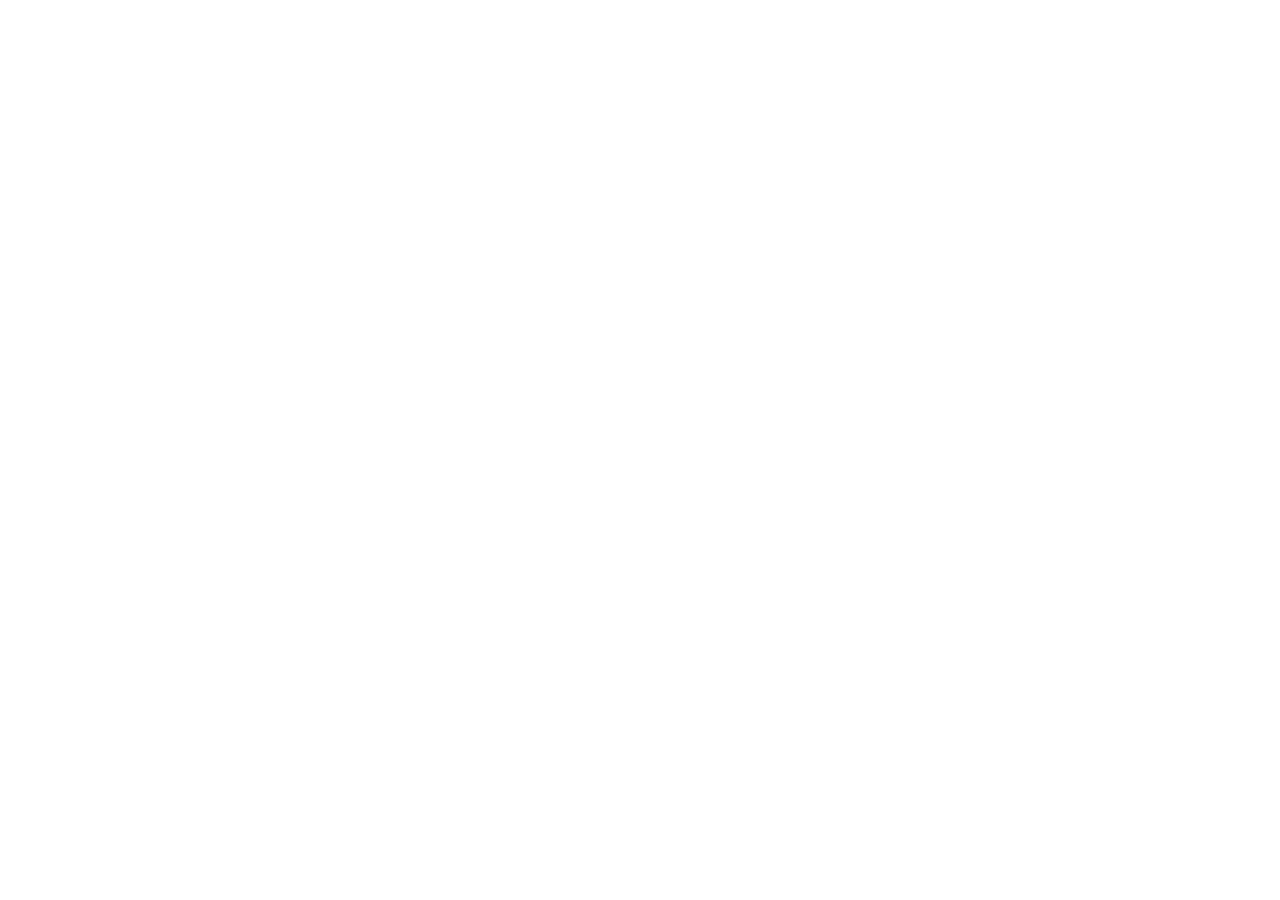
==== index.html @ 85c7bfcc "리셋.css 설정, 연결" ====
<!DOCTYPE html>
<html lang="en">
<head>
    <meta charset="UTF-8">
    <meta name="viewport" content="width=device-width, initial-scale=1.0">
    <title>배경이미지 연습</title>
    <link rel="stylesheet" href="css/main.css">
</head>
<body>
    
</body>
</html>
---- css/main.css ----
@import url(reset.css);
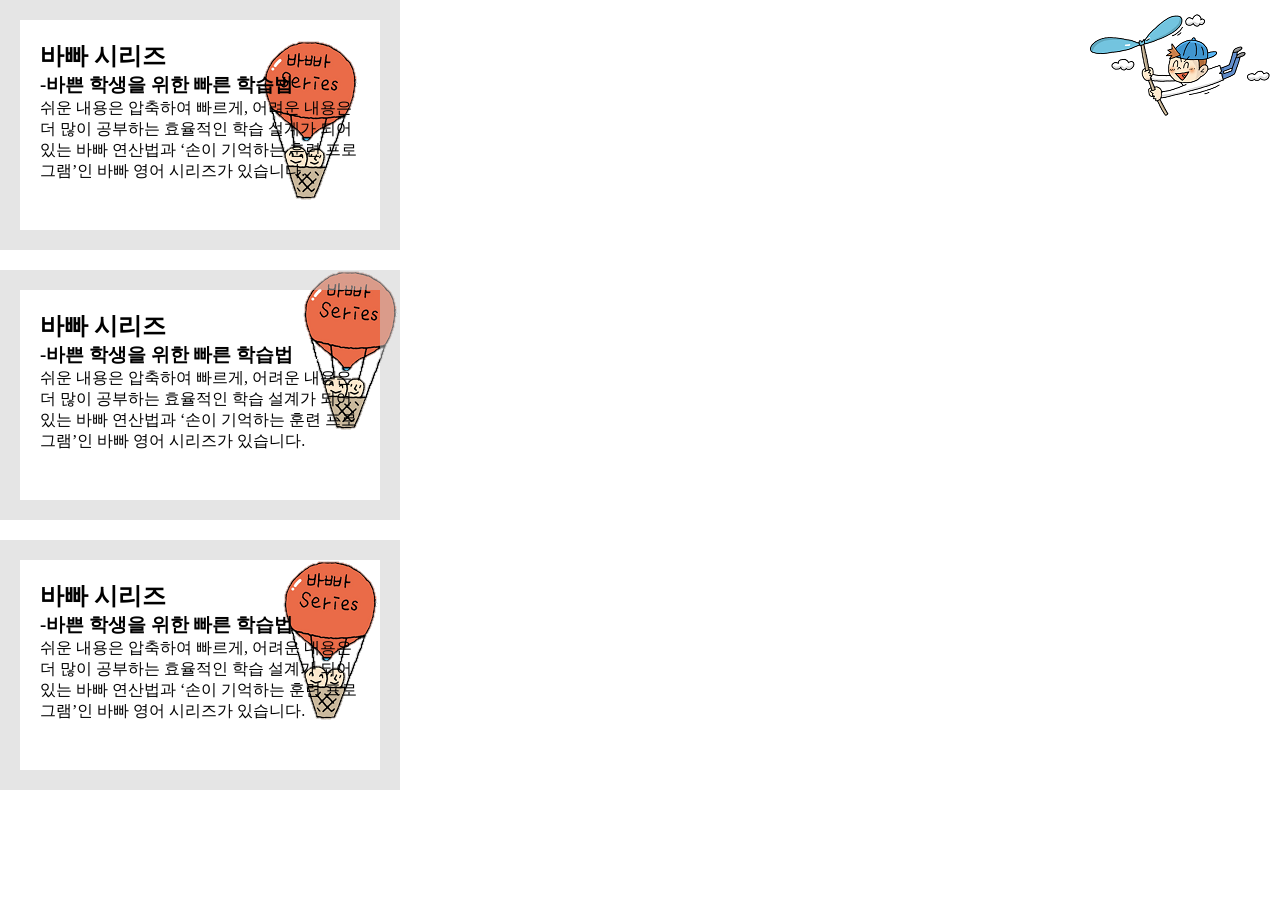
==== commit e8c0deae: "백그라운드 이미지, 속성공부, 배경이미지 고정" ====
--- a/index.html
+++ b/index.html
@@ -7,6 +7,33 @@
     <link rel="stylesheet" href="css/main.css">
 </head>
 <body>
-    
+        <!-- 아이디는 반드시 하나의 고유한 아이디여야한다! -->
+     <div id="bg1">
+      <h2>바빠 시리즈</h2>
+      <h3>-바쁜 학생을 위한 빠른 학습법</h3>
+      <p>
+        쉬운 내용은 압축하여 빠르게, 어려운 내용은 더 많이 공부하는 효율적인
+        학습 설계가 되어 있는 바빠 연산법과 ‘손이 기억하는 훈련 프로그램’인 바빠
+        영어 시리즈가 있습니다.
+      </p>
+    </div>
+    <div id="bg2">
+      <h2>바빠 시리즈</h2>
+      <h3>-바쁜 학생을 위한 빠른 학습법</h3>
+      <p>
+        쉬운 내용은 압축하여 빠르게, 어려운 내용은 더 많이 공부하는 효율적인
+        학습 설계가 되어 있는 바빠 연산법과 ‘손이 기억하는 훈련 프로그램’인 바빠
+        영어 시리즈가 있습니다.
+      </p>
+    </div>
+    <div id="bg3">
+      <h2>바빠 시리즈</h2>
+      <h3>-바쁜 학생을 위한 빠른 학습법</h3>
+      <p>
+        쉬운 내용은 압축하여 빠르게, 어려운 내용은 더 많이 공부하는 효율적인
+        학습 설계가 되어 있는 바빠 연산법과 ‘손이 기억하는 훈련 프로그램’인 바빠
+        영어 시리즈가 있습니다.
+      </p>
+    </div>
 </body>
 </html>
--- a/css/main.css
+++ b/css/main.css
@@ -1 +1,30 @@
-@import url(reset.css);+@import url(reset.css);
+body {
+  /* background-image: url(../images/bg2.png); 
+    background-repeat: no-repeat;
+    background-position: right top;
+    background-size: 200px; */
+  background: url(../images/bg2.png) no-repeat right top / 200px;
+  background-attachment: fixed;
+}
+/* 아이디가 지정된 태그를 불러올시 #으로 불러온다 */
+#bg1,
+#bg2,
+#bg3 {
+  width: 400px;
+  height: 250px;
+  padding: 20px;
+  border: 20px solid rgba(204, 204, 204, 0.5);
+  margin-bottom: 20px;
+  background: url(../images/bg3.png) no-repeat right top;
+}
+#bg1{
+    /* 배경이미지의 적용 범위를 조절 */
+    background-origin: content-box;
+}
+#bg2{
+    background-origin: border-box;
+}
+#bg3{
+    background-origin: padding-box;
+}
